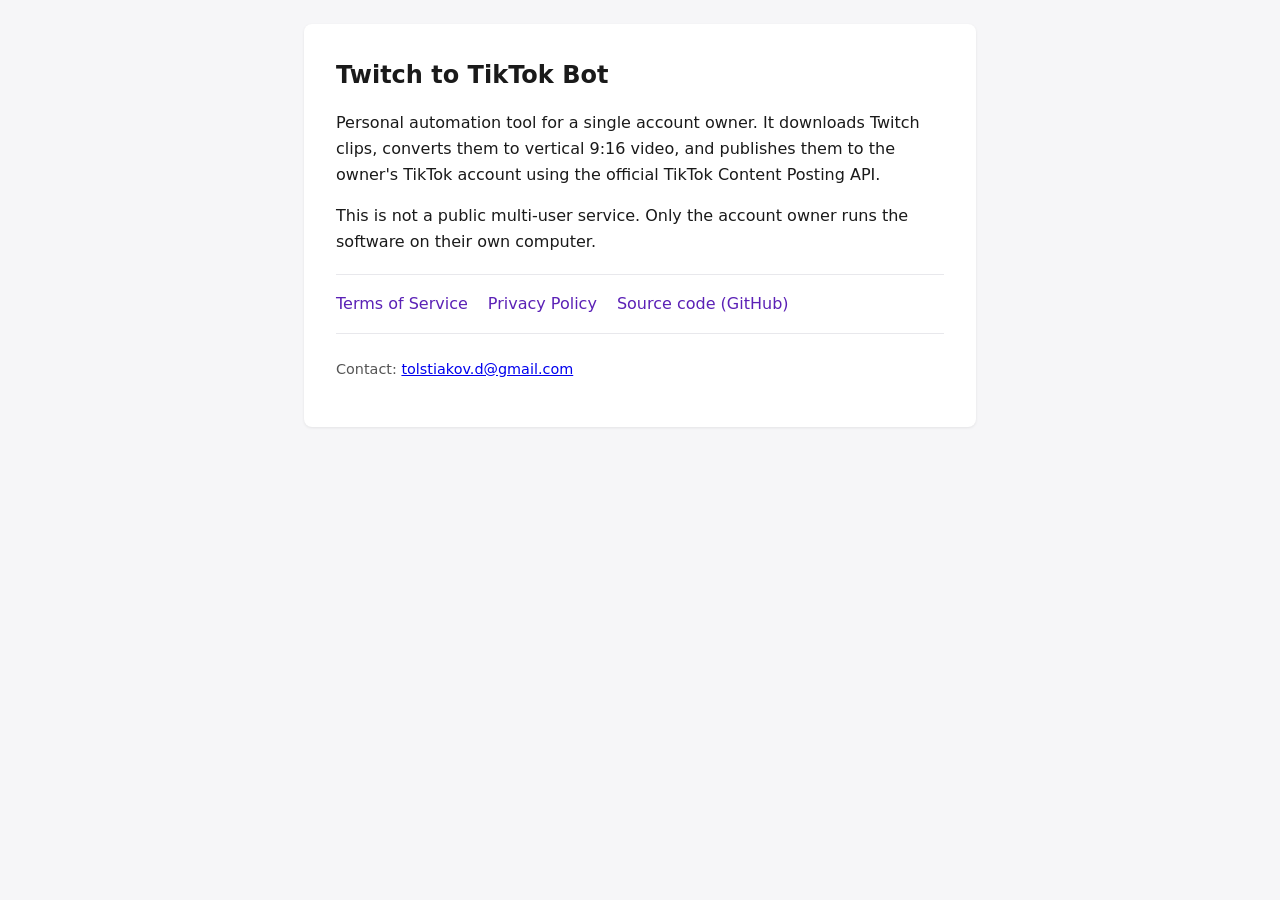
==== index.html @ a305e310 "Made an pages for tiktok requirements" ====
<!DOCTYPE html>
<html lang="en">
<head>
  <meta charset="utf-8" />
  <meta name="viewport" content="width=device-width, initial-scale=1" />
  <title>Twitch to TikTok Bot</title>
  <link rel="stylesheet" href="style.css" />
</head>
<body>
  <main>
    <h1>Twitch to TikTok Bot</h1>
    <p>
      Personal automation tool for a single account owner. It downloads Twitch clips,
      converts them to vertical 9:16 video, and publishes them to the owner&apos;s TikTok
      account using the official TikTok Content Posting API.
    </p>
    <p>
      This is not a public multi-user service. Only the account owner runs the software
      on their own computer.
    </p>
    <nav>
      <a href="terms.html">Terms of Service</a>
      <a href="privacy.html">Privacy Policy</a>
      <a href="https://github.com/Myth1call/tiktok-bot">Source code (GitHub)</a>
    </nav>
    <p class="contact">Contact: <a href="mailto:tolstiakov.d@gmail.com">tolstiakov.d@gmail.com</a></p>
  </main>
</body>
</html>
---- style.css ----
* {
  box-sizing: border-box;
}

body {
  font-family: system-ui, -apple-system, "Segoe UI", Roboto, sans-serif;
  line-height: 1.6;
  color: #1a1a1a;
  background: #f6f6f8;
  margin: 0;
  padding: 1.5rem;
}

main {
  max-width: 42rem;
  margin: 0 auto;
  padding: 2rem;
  background: #fff;
  border-radius: 8px;
  box-shadow: 0 1px 3px rgba(0, 0, 0, 0.08);
}

h1 {
  font-size: 1.5rem;
  margin-top: 0;
}

h2 {
  font-size: 1.1rem;
  margin-top: 1.5rem;
}

nav {
  display: flex;
  flex-wrap: wrap;
  gap: 0.75rem 1.25rem;
  margin: 1.25rem 0;
  padding: 1rem 0;
  border-top: 1px solid #e8e8ec;
  border-bottom: 1px solid #e8e8ec;
}

nav a {
  color: #5b21b6;
  text-decoration: none;
}

nav a:hover {
  text-decoration: underline;
}

footer,
.contact {
  margin-top: 1.5rem;
  font-size: 0.9rem;
  color: #555;
}

ul {
  padding-left: 1.25rem;
}

li {
  margin-bottom: 0.35rem;
}
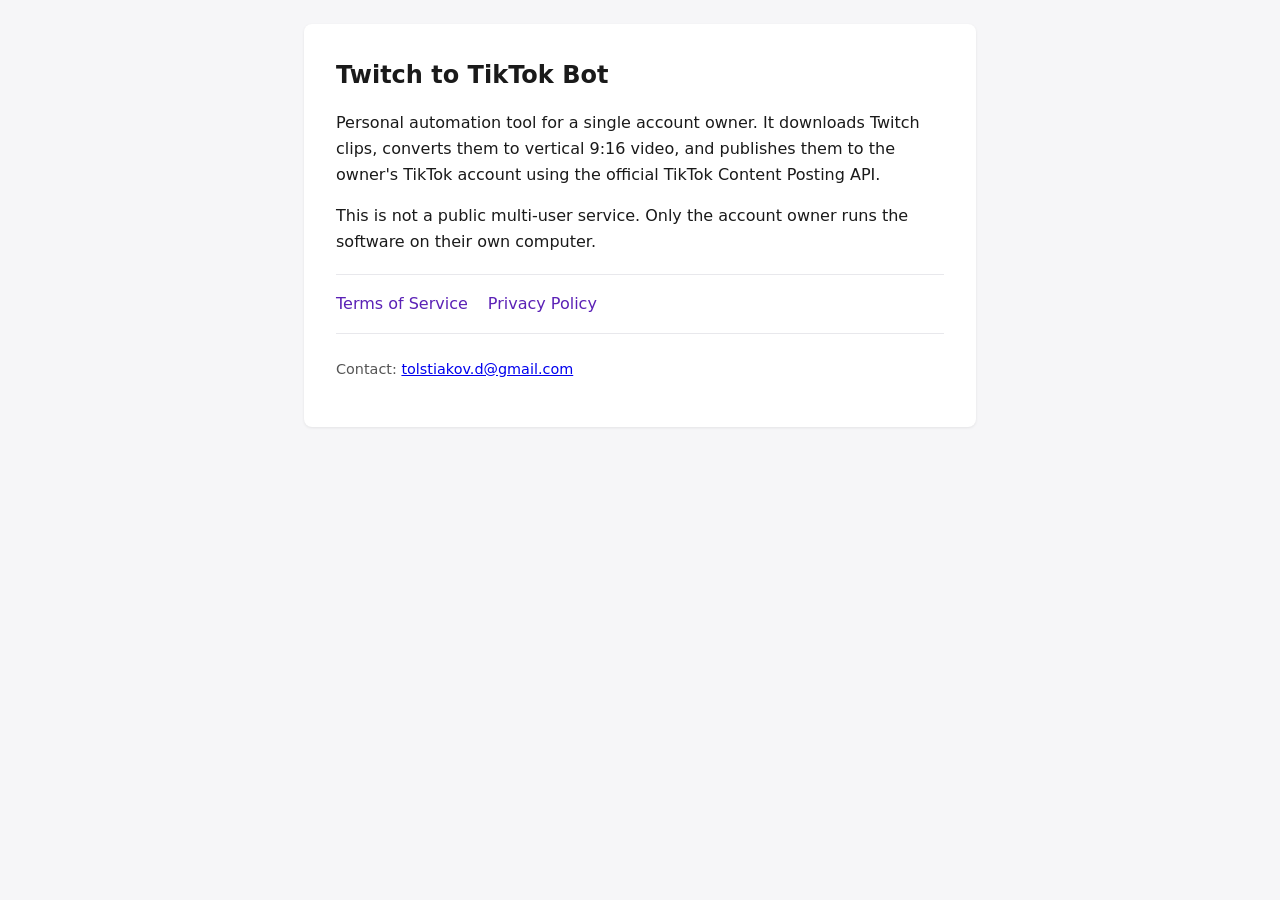
==== commit 2bed04f1: "Delete the project link" ====
--- a/index.html
+++ b/index.html
@@ -19,9 +19,8 @@
       on their own computer.
     </p>
     <nav>
-      <a href="terms.html">Terms of Service</a>
-      <a href="privacy.html">Privacy Policy</a>
-      <a href="https://github.com/Myth1call/tiktok-bot">Source code (GitHub)</a>
+      <a href="terms/">Terms of Service</a>
+      <a href="privacy/">Privacy Policy</a>
     </nav>
     <p class="contact">Contact: <a href="mailto:tolstiakov.d@gmail.com">tolstiakov.d@gmail.com</a></p>
   </main>
